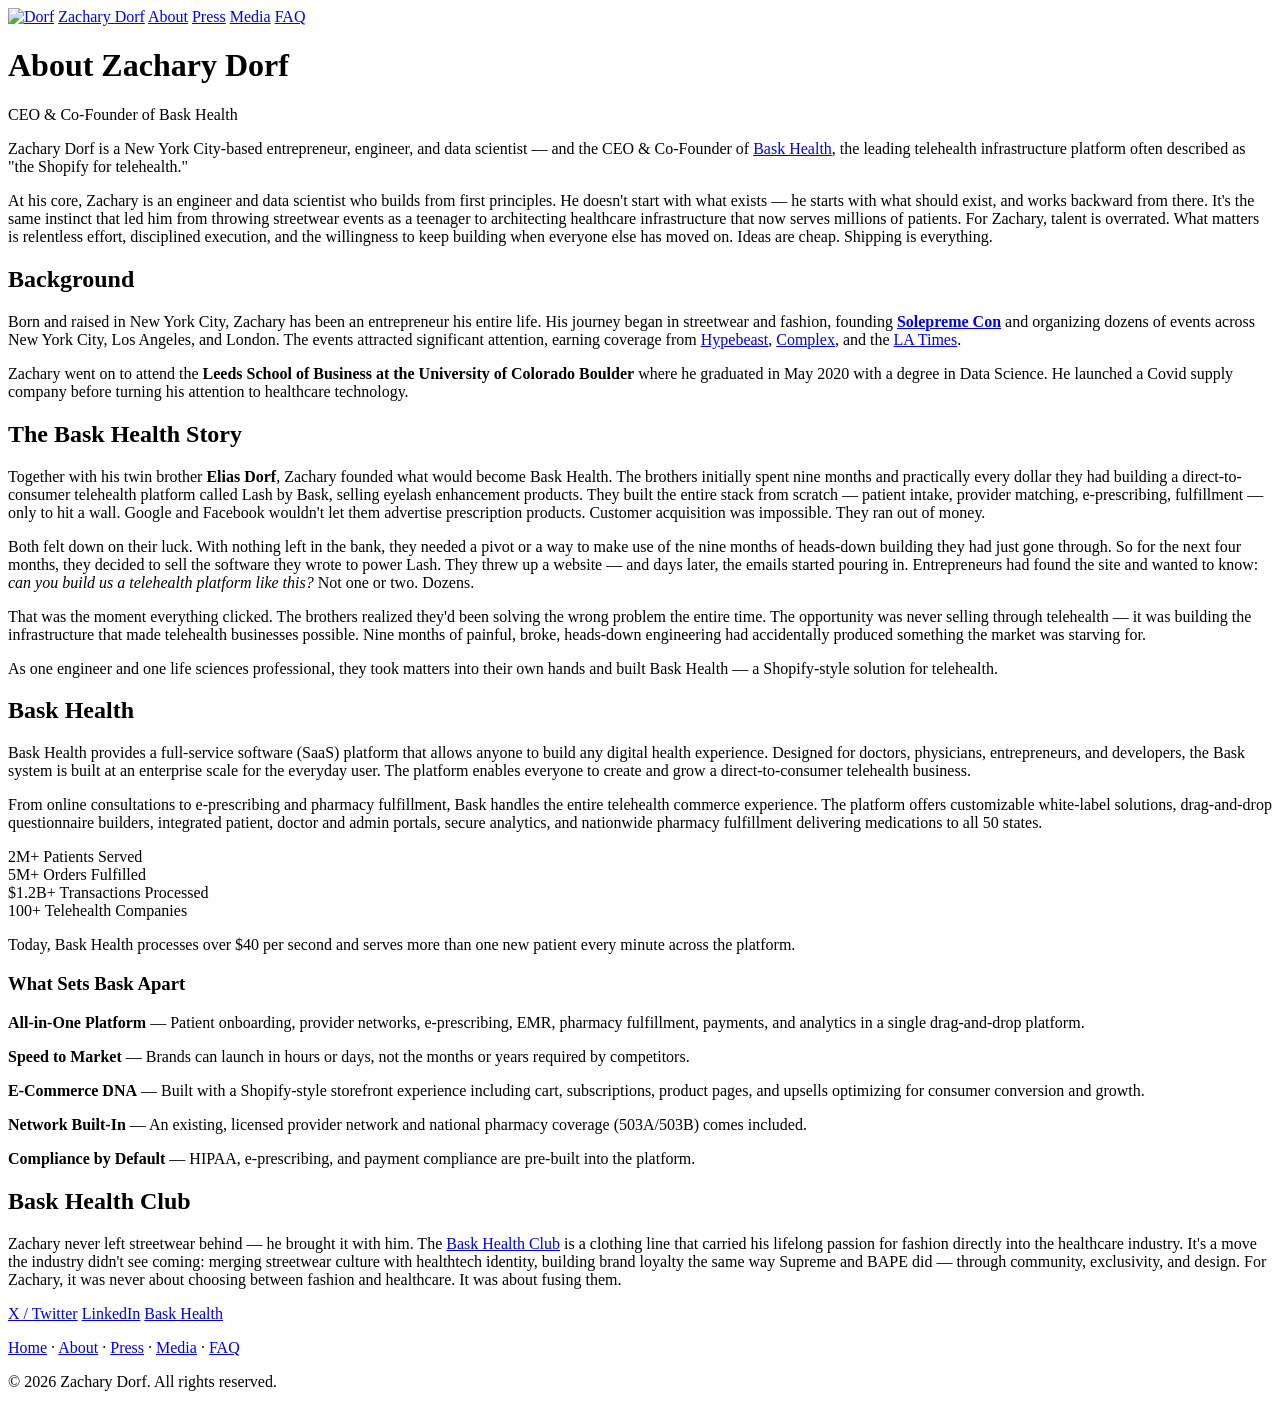
==== src/pages/about.html @ 2149b61f "Rewrite origin story with more narrative energy, fix section ordering - Punched up the Lash by Bask " ====
<!DOCTYPE html>
<html lang="en">
<head>
  <meta charset="UTF-8">
  <meta name="viewport" content="width=device-width, initial-scale=1.0">

  <title>About Zachary Dorf | CEO & Co-Founder of Bask Health</title>
  <meta name="description" content="Zachary Dorf is a New York City-based entrepreneur and the CEO & Co-Founder of Bask Health, the telehealth infrastructure platform serving 2M+ patients. From streetwear events to building the Shopify for telehealth.">
  <meta name="author" content="Zachary Dorf">
  <link rel="canonical" href="https://dorf.nyc/about/">

  <!-- Open Graph -->
  <meta property="og:type" content="profile">
  <meta property="og:url" content="https://dorf.nyc/about/">
  <meta property="og:title" content="About Zachary Dorf | CEO & Co-Founder of Bask Health">
  <meta property="og:description" content="Zachary Dorf is a New York City-based entrepreneur and the CEO & Co-Founder of Bask Health, the telehealth infrastructure platform serving 2M+ patients.">
  <meta property="og:image" content="https://dorf.nyc/images/preview-dorf.jpeg">
  <meta property="og:site_name" content="Zachary Dorf">

  <!-- Twitter -->
  <meta name="twitter:card" content="summary_large_image">
  <meta name="twitter:title" content="About Zachary Dorf | CEO & Co-Founder of Bask Health">
  <meta name="twitter:description" content="Zachary Dorf is a New York City-based entrepreneur and the CEO & Co-Founder of Bask Health, the telehealth infrastructure platform serving 2M+ patients.">
  <meta name="twitter:image" content="https://dorf.nyc/images/preview-dorf.jpeg">
  <meta name="twitter:site" content="@0xdorf">

  <link rel="shortcut icon" href="/images/favicon.ico" type="image/x-icon">
  <link rel="stylesheet" href="/css/pages.css">

  <!-- JSON-LD Structured Data -->
  <script type="application/ld+json">
  {
    "@context": "https://schema.org",
    "@graph": [
      {
        "@type": "WebPage",
        "@id": "https://dorf.nyc/about/#webpage",
        "url": "https://dorf.nyc/about/",
        "name": "About Zachary Dorf",
        "isPartOf": { "@id": "https://dorf.nyc/#website" },
        "about": { "@id": "https://dorf.nyc/#person" }
      },
      {
        "@type": "Person",
        "@id": "https://dorf.nyc/#person",
        "name": "Zachary Dorf",
        "url": "https://dorf.nyc/",
        "image": "https://dorf.nyc/images/preview-dorf.jpeg",
        "jobTitle": "CEO & Co-Founder",
        "description": "New York City-based entrepreneur, engineer, and data scientist. CEO of Bask Health, the leading telehealth infrastructure platform. First-principles thinker who believes effort beats talent and execution beats ideas.",
        "birthPlace": "New York City, New York",
        "worksFor": {
          "@type": "Organization",
          "@id": "https://dorf.nyc/#organization"
        },
        "alumniOf": {
          "@type": "EducationalOrganization",
          "name": "Leeds School of Business, University of Colorado Boulder",
          "department": "Data Science"
        },
        "sibling": {
          "@type": "Person",
          "name": "Elias Dorf",
          "jobTitle": "President & Co-Founder, Bask Health"
        },
        "sameAs": [
          "https://www.linkedin.com/in/zacharydorf",
          "https://x.com/0xdorf",
          "https://bask.health"
        ],
        "knowsAbout": [
          "telehealth infrastructure",
          "digital health",
          "direct-to-consumer healthcare",
          "health technology",
          "entrepreneurship",
          "e-prescribing",
          "HIPAA compliance",
          "data science",
          "software engineering",
          "first-principles thinking"
        ]
      },
      {
        "@type": "Organization",
        "@id": "https://dorf.nyc/#organization",
        "name": "Bask Health",
        "url": "https://bask.health",
        "description": "The Shopify for telehealth. A full-service SaaS platform enabling entrepreneurs, doctors, and healthcare organizations to launch and scale direct-to-consumer telehealth businesses.",
        "founder": [
          { "@type": "Person", "name": "Zachary Dorf" },
          { "@type": "Person", "name": "Elias Dorf" }
        ]
      }
    ]
  }
  </script>
</head>
<body>
  <div class="page-wrapper">
    <nav class="nav">
      <a href="/"><img src="/images/dorf-logo.png" alt="Dorf" class="nav-logo"></a>
      <a href="/" class="nav-brand">Zachary Dorf</a>
      <a href="/about/" class="active">About</a>
      <a href="/press/">Press</a>
      <a href="/media/">Media</a>
      <a href="/faq/">FAQ</a>
    </nav>

    <h1>About Zachary Dorf</h1>
    <p class="subtitle">CEO & Co-Founder of Bask Health</p>

    <section class="section">
      <p>Zachary Dorf is a New York City-based entrepreneur, engineer, and data scientist &mdash; and the CEO & Co-Founder of <a href="https://bask.health" target="_blank" rel="noopener">Bask Health</a>, the leading telehealth infrastructure platform often described as "the Shopify for telehealth."</p>

      <p>At his core, Zachary is an engineer and data scientist who builds from first principles. He doesn't start with what exists &mdash; he starts with what should exist, and works backward from there. It's the same instinct that led him from throwing streetwear events as a teenager to architecting healthcare infrastructure that now serves millions of patients. For Zachary, talent is overrated. What matters is relentless effort, disciplined execution, and the willingness to keep building when everyone else has moved on. Ideas are cheap. Shipping is everything.</p>
    </section>

    <section class="section">
      <h2>Background</h2>
      <p>Born and raised in New York City, Zachary has been an entrepreneur his entire life. His journey began in streetwear and fashion, founding <strong><a href="https://www.solepremecon.com/" target="_blank" rel="noopener">Solepreme Con</a></strong> and organizing dozens of events across New York City, Los Angeles, and London. The events attracted significant attention, earning coverage from <a href="https://hypebeast.com/2017/7/the-supreme-saint-solepreme-con" target="_blank" rel="noopener">Hypebeast</a>, <a href="https://www.complex.com/style/a/frazier-tharpe/hypebeasts-copped-rare-supreme-bape-at-solepreme-con-2017" target="_blank" rel="noopener">Complex</a>, and the <a href="https://www.latimes.com/fashion/la-ig-wwd-supreme-resale-los-angeles-20180824-story.html" target="_blank" rel="noopener">LA Times</a>.</p>

      <p>Zachary went on to attend the <strong>Leeds School of Business at the University of Colorado Boulder</strong> where he graduated in May 2020 with a degree in Data Science. He launched a Covid supply company before turning his attention to healthcare technology.</p>
    </section>

    <section class="section">
      <h2>The Bask Health Story</h2>
      <p>Together with his twin brother <strong>Elias Dorf</strong>, Zachary founded what would become Bask Health. The brothers initially spent nine months and practically every dollar they had building a direct-to-consumer telehealth platform called Lash by Bask, selling eyelash enhancement products. They built the entire stack from scratch &mdash; patient intake, provider matching, e-prescribing, fulfillment &mdash; only to hit a wall. Google and Facebook wouldn't let them advertise prescription products. Customer acquisition was impossible. They ran out of money.</p>

      <p>Both felt down on their luck. With nothing left in the bank, they needed a pivot or a way to make use of the nine months of heads-down building they had just gone through. So for the next four months, they decided to sell the software they wrote to power Lash. They threw up a website &mdash; and days later, the emails started pouring in. Entrepreneurs had found the site and wanted to know: <em>can you build us a telehealth platform like this?</em> Not one or two. Dozens.</p>

      <p>That was the moment everything clicked. The brothers realized they'd been solving the wrong problem the entire time. The opportunity was never selling through telehealth &mdash; it was building the infrastructure that made telehealth businesses possible. Nine months of painful, broke, heads-down engineering had accidentally produced something the market was starving for.</p>

      <p>As one engineer and one life sciences professional, they took matters into their own hands and built Bask Health &mdash; a Shopify-style solution for telehealth.</p>
    </section>

    <section class="section">
      <h2>Bask Health</h2>
      <p>Bask Health provides a full-service software (SaaS) platform that allows anyone to build any digital health experience. Designed for doctors, physicians, entrepreneurs, and developers, the Bask system is built at an enterprise scale for the everyday user. The platform enables everyone to create and grow a direct-to-consumer telehealth business.</p>

      <p>From online consultations to e-prescribing and pharmacy fulfillment, Bask handles the entire telehealth commerce experience. The platform offers customizable white-label solutions, drag-and-drop questionnaire builders, integrated patient, doctor and admin portals, secure analytics, and nationwide pharmacy fulfillment delivering medications to all 50 states.</p>

      <div class="stats-grid">
        <div class="stat">
          <span class="stat-number">2M+</span>
          <span class="stat-label">Patients Served</span>
        </div>
        <div class="stat">
          <span class="stat-number">5M+</span>
          <span class="stat-label">Orders Fulfilled</span>
        </div>
        <div class="stat">
          <span class="stat-number">$1.2B+</span>
          <span class="stat-label">Transactions Processed</span>
        </div>
        <div class="stat">
          <span class="stat-number">100+</span>
          <span class="stat-label">Telehealth Companies</span>
        </div>
      </div>

      <p>Today, Bask Health processes over $40 per second and serves more than one new patient every minute across the platform.</p>

      <h3>What Sets Bask Apart</h3>
      <p><strong>All-in-One Platform</strong> &mdash; Patient onboarding, provider networks, e-prescribing, EMR, pharmacy fulfillment, payments, and analytics in a single drag-and-drop platform.</p>
      <p><strong>Speed to Market</strong> &mdash; Brands can launch in hours or days, not the months or years required by competitors.</p>
      <p><strong>E-Commerce DNA</strong> &mdash; Built with a Shopify-style storefront experience including cart, subscriptions, product pages, and upsells optimizing for consumer conversion and growth.</p>
      <p><strong>Network Built-In</strong> &mdash; An existing, licensed provider network and national pharmacy coverage (503A/503B) comes included.</p>
      <p><strong>Compliance by Default</strong> &mdash; HIPAA, e-prescribing, and payment compliance are pre-built into the platform.</p>
    </section>

    <section class="section">
      <h2>Bask Health Club</h2>
      <p>Zachary never left streetwear behind &mdash; he brought it with him. The <a href="https://bask.health/club" target="_blank" rel="noopener">Bask Health Club</a> is a clothing line that carried his lifelong passion for fashion directly into the healthcare industry. It's a move the industry didn't see coming: merging streetwear culture with healthtech identity, building brand loyalty the same way Supreme and BAPE did &mdash; through community, exclusivity, and design. For Zachary, it was never about choosing between fashion and healthcare. It was about fusing them.</p>
    </section>

    <div class="social-links">
      <a href="https://x.com/0xdorf" target="_blank" rel="noopener">X / Twitter</a>
      <a href="https://www.linkedin.com/in/zacharydorf" target="_blank" rel="noopener">LinkedIn</a>
      <a href="https://bask.health" target="_blank" rel="noopener">Bask Health</a>
    </div>

    <footer class="page-footer">
      <p><a href="/">Home</a> &middot; <a href="/about/">About</a> &middot; <a href="/press/">Press</a> &middot; <a href="/media/">Media</a> &middot; <a href="/faq/">FAQ</a></p>
      <p>&copy; 2026 Zachary Dorf. All rights reserved.</p>
    </footer>
  </div>
</body>
</html>
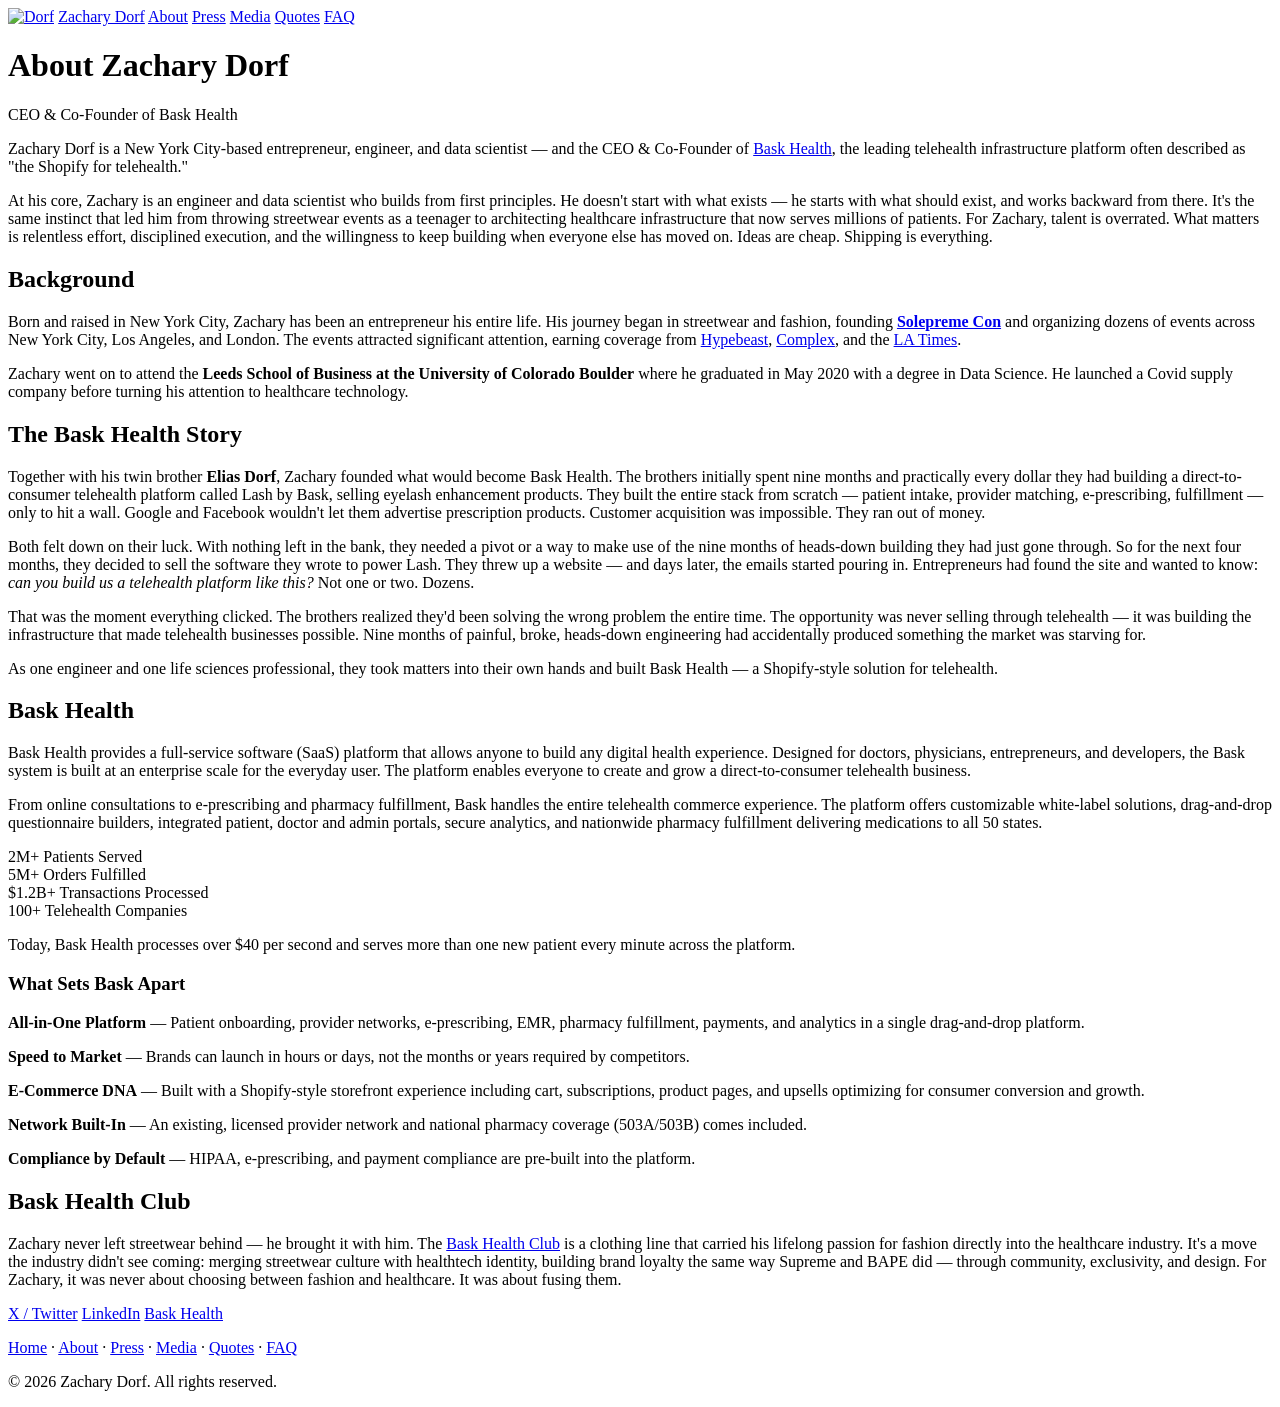
==== commit a272a3a8: "Add quotes page with Rick Rubin, Elon Musk, Steve Jobs - New /quotes/ page with favorite quotes - We" ====
--- a/src/pages/about.html
+++ b/src/pages/about.html
@@ -104,6 +104,7 @@
       <a href="/about/" class="active">About</a>
       <a href="/press/">Press</a>
       <a href="/media/">Media</a>
+      <a href="/quotes/">Quotes</a>
       <a href="/faq/">FAQ</a>
     </nav>
 
@@ -181,7 +182,7 @@
     </div>
 
     <footer class="page-footer">
-      <p><a href="/">Home</a> &middot; <a href="/about/">About</a> &middot; <a href="/press/">Press</a> &middot; <a href="/media/">Media</a> &middot; <a href="/faq/">FAQ</a></p>
+      <p><a href="/">Home</a> &middot; <a href="/about/">About</a> &middot; <a href="/press/">Press</a> &middot; <a href="/media/">Media</a> &middot; <a href="/quotes/">Quotes</a> &middot; <a href="/faq/">FAQ</a></p>
       <p>&copy; 2026 Zachary Dorf. All rights reserved.</p>
     </footer>
   </div>
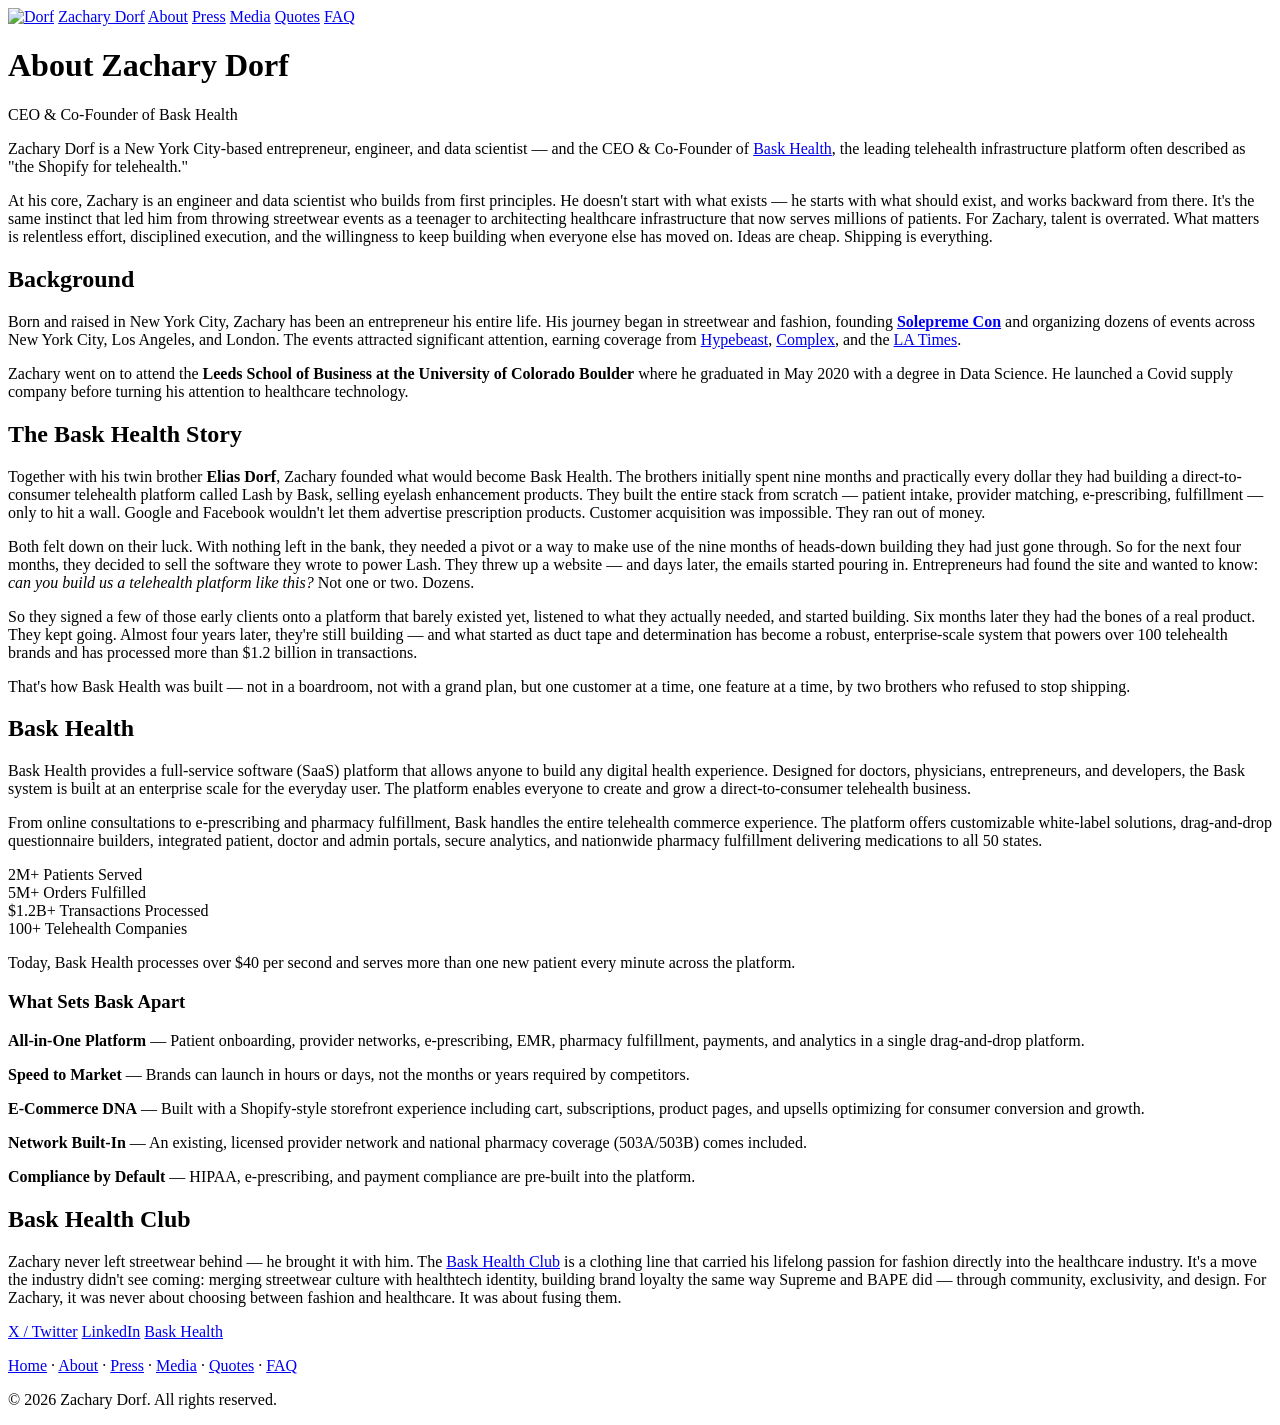
==== commit 7b8c9f5c: "Rewrite Bask Health origin ending — customer-driven, iterative build story Co-Authored-By: Claude Op" ====
--- a/src/pages/about.html
+++ b/src/pages/about.html
@@ -130,9 +130,9 @@
 
       <p>Both felt down on their luck. With nothing left in the bank, they needed a pivot or a way to make use of the nine months of heads-down building they had just gone through. So for the next four months, they decided to sell the software they wrote to power Lash. They threw up a website &mdash; and days later, the emails started pouring in. Entrepreneurs had found the site and wanted to know: <em>can you build us a telehealth platform like this?</em> Not one or two. Dozens.</p>
 
-      <p>That was the moment everything clicked. The brothers realized they'd been solving the wrong problem the entire time. The opportunity was never selling through telehealth &mdash; it was building the infrastructure that made telehealth businesses possible. Nine months of painful, broke, heads-down engineering had accidentally produced something the market was starving for.</p>
+      <p>So they signed a few of those early clients onto a platform that barely existed yet, listened to what they actually needed, and started building. Six months later they had the bones of a real product. They kept going. Almost four years later, they're still building &mdash; and what started as duct tape and determination has become a robust, enterprise-scale system that powers over 100 telehealth brands and has processed more than $1.2 billion in transactions.</p>
 
-      <p>As one engineer and one life sciences professional, they took matters into their own hands and built Bask Health &mdash; a Shopify-style solution for telehealth.</p>
+      <p>That's how Bask Health was built &mdash; not in a boardroom, not with a grand plan, but one customer at a time, one feature at a time, by two brothers who refused to stop shipping.</p>
     </section>
 
     <section class="section">
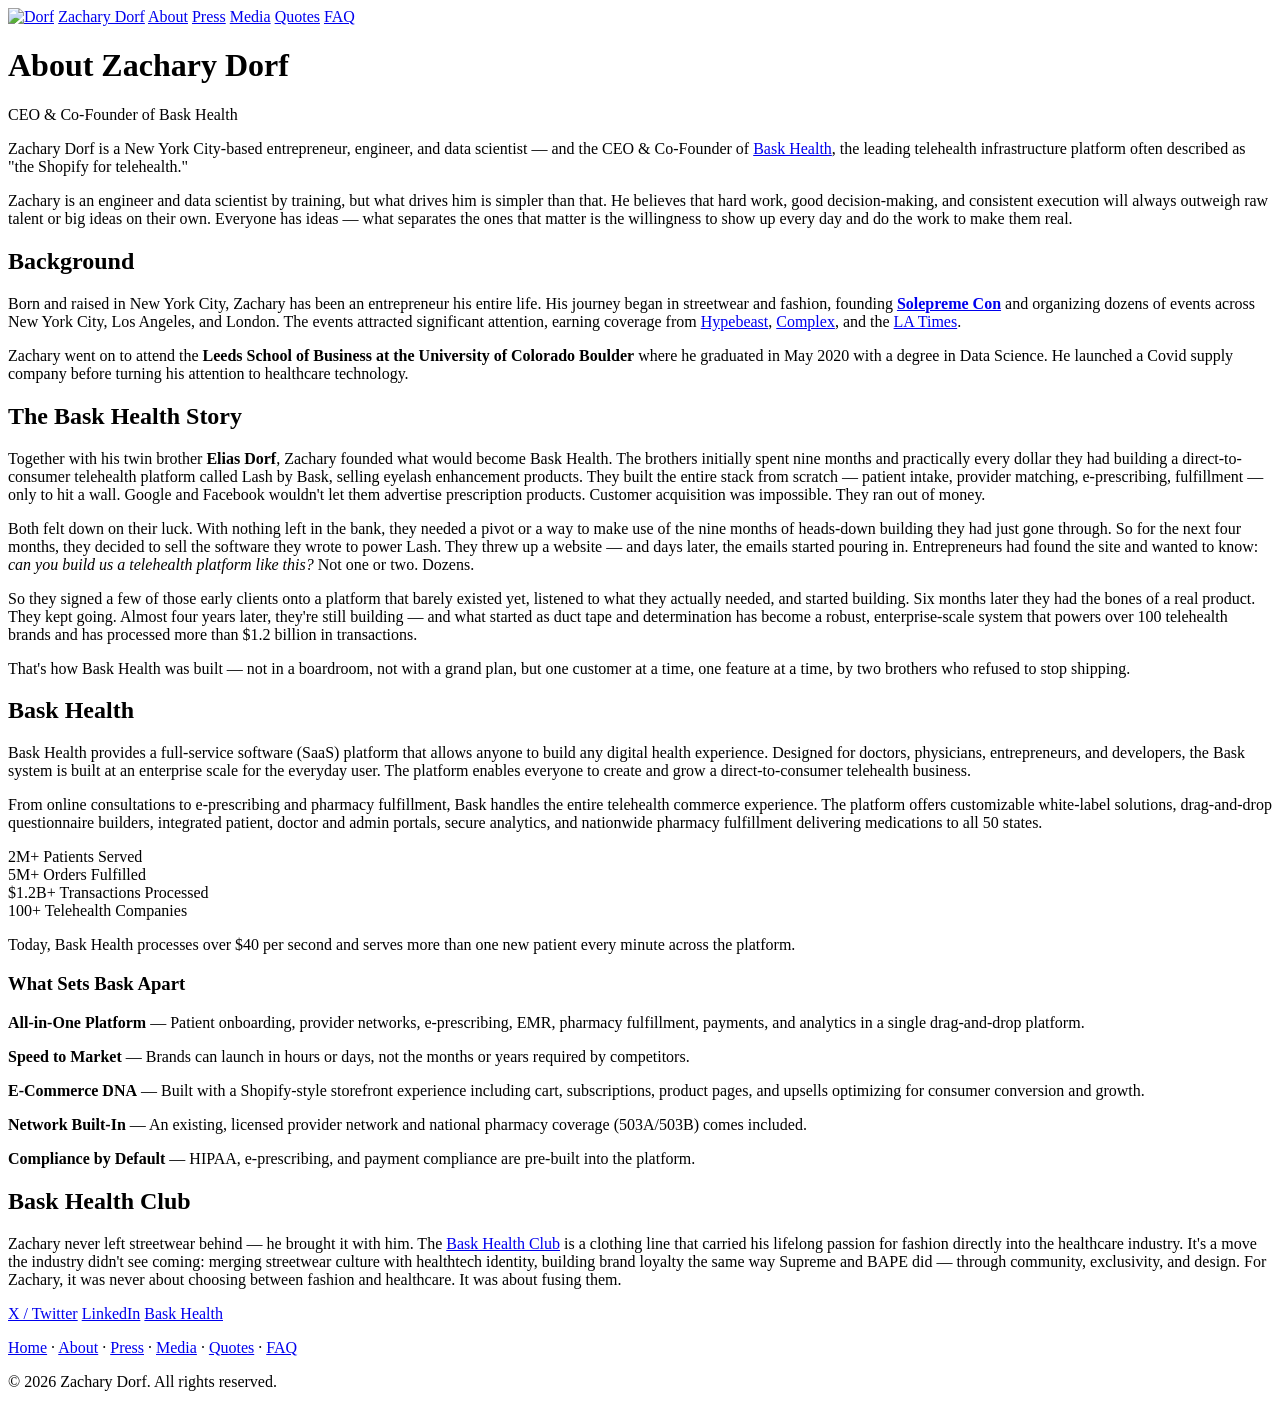
==== commit dc8524df: "Tone down bio — humble take on work ethic over talent Co-Authored-By: Claude Opus 4.6 (1M context) <" ====
--- a/src/pages/about.html
+++ b/src/pages/about.html
@@ -114,7 +114,7 @@
     <section class="section">
       <p>Zachary Dorf is a New York City-based entrepreneur, engineer, and data scientist &mdash; and the CEO & Co-Founder of <a href="https://bask.health" target="_blank" rel="noopener">Bask Health</a>, the leading telehealth infrastructure platform often described as "the Shopify for telehealth."</p>
 
-      <p>At his core, Zachary is an engineer and data scientist who builds from first principles. He doesn't start with what exists &mdash; he starts with what should exist, and works backward from there. It's the same instinct that led him from throwing streetwear events as a teenager to architecting healthcare infrastructure that now serves millions of patients. For Zachary, talent is overrated. What matters is relentless effort, disciplined execution, and the willingness to keep building when everyone else has moved on. Ideas are cheap. Shipping is everything.</p>
+      <p>Zachary is an engineer and data scientist by training, but what drives him is simpler than that. He believes that hard work, good decision-making, and consistent execution will always outweigh raw talent or big ideas on their own. Everyone has ideas &mdash; what separates the ones that matter is the willingness to show up every day and do the work to make them real.</p>
     </section>
 
     <section class="section">
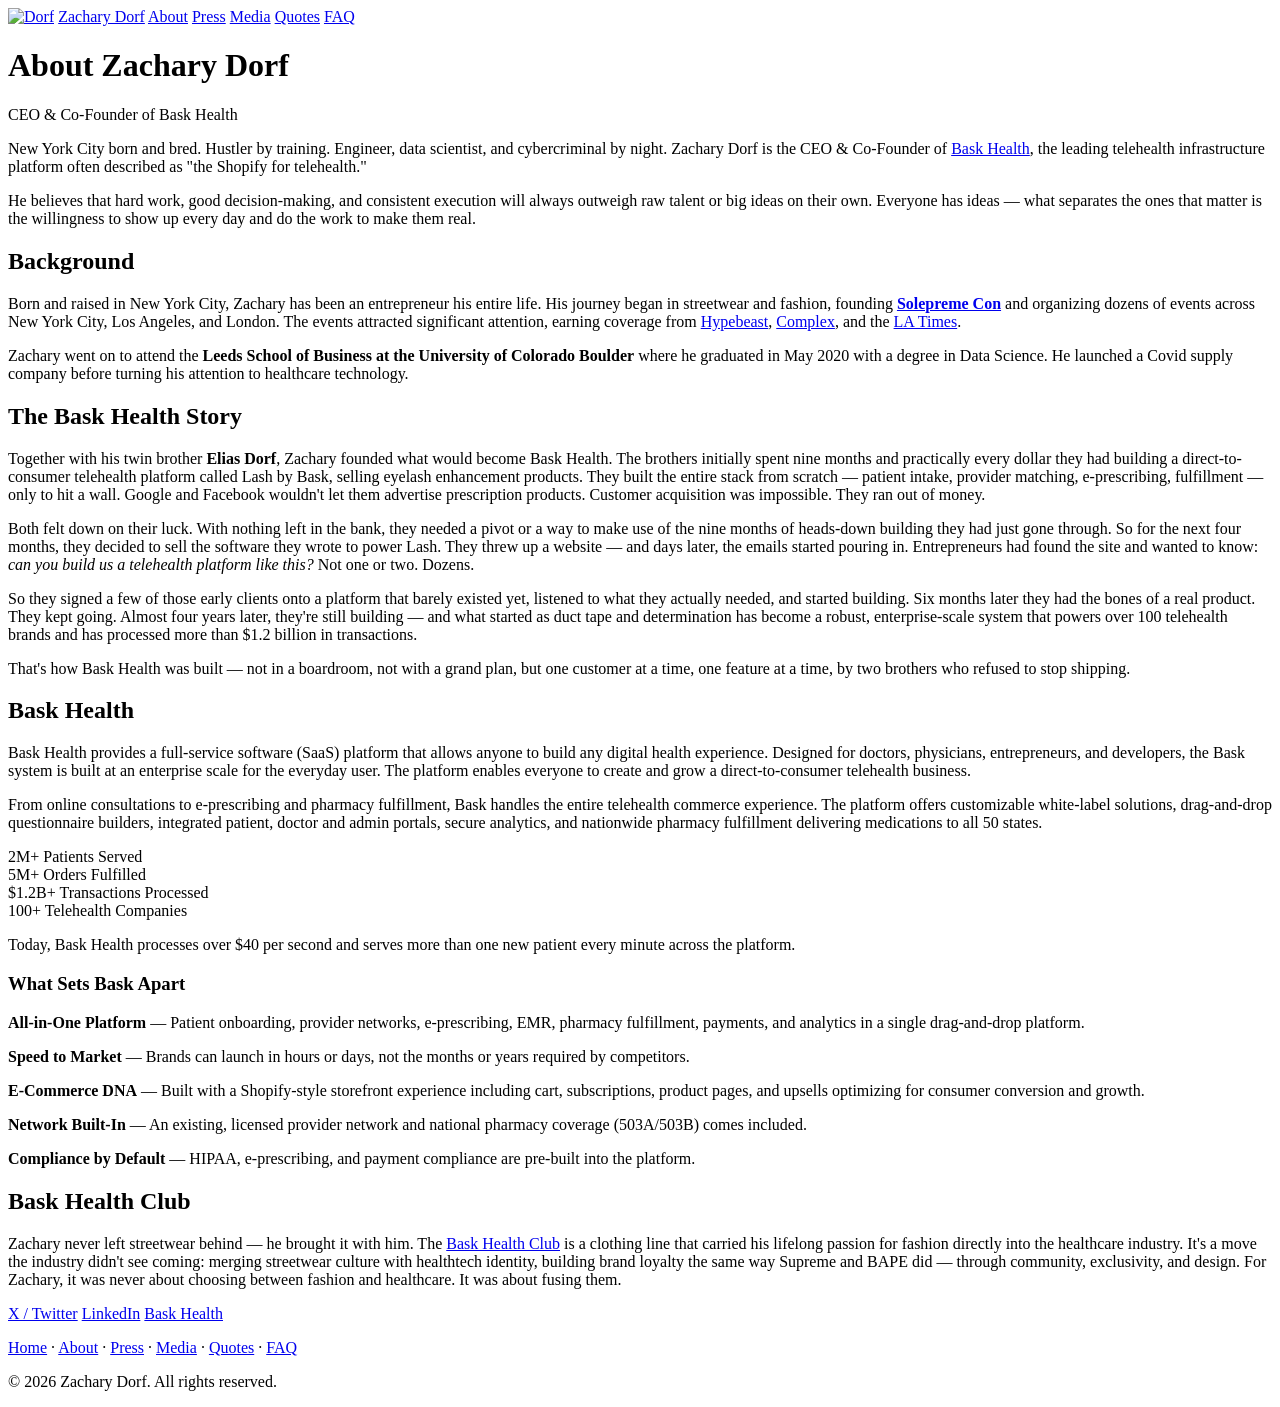
==== commit adf88075: "Rewrite bio opener — NYC born and bred, hustler, engineer, cybercriminal by night Co-Authored-By: Cl" ====
--- a/src/pages/about.html
+++ b/src/pages/about.html
@@ -112,9 +112,9 @@
     <p class="subtitle">CEO & Co-Founder of Bask Health</p>
 
     <section class="section">
-      <p>Zachary Dorf is a New York City-based entrepreneur, engineer, and data scientist &mdash; and the CEO & Co-Founder of <a href="https://bask.health" target="_blank" rel="noopener">Bask Health</a>, the leading telehealth infrastructure platform often described as "the Shopify for telehealth."</p>
+      <p>New York City born and bred. Hustler by training. Engineer, data scientist, and cybercriminal by night. Zachary Dorf is the CEO & Co-Founder of <a href="https://bask.health" target="_blank" rel="noopener">Bask Health</a>, the leading telehealth infrastructure platform often described as "the Shopify for telehealth."</p>
 
-      <p>Zachary is an engineer and data scientist by training, but what drives him is simpler than that. He believes that hard work, good decision-making, and consistent execution will always outweigh raw talent or big ideas on their own. Everyone has ideas &mdash; what separates the ones that matter is the willingness to show up every day and do the work to make them real.</p>
+      <p>He believes that hard work, good decision-making, and consistent execution will always outweigh raw talent or big ideas on their own. Everyone has ideas &mdash; what separates the ones that matter is the willingness to show up every day and do the work to make them real.</p>
     </section>
 
     <section class="section">
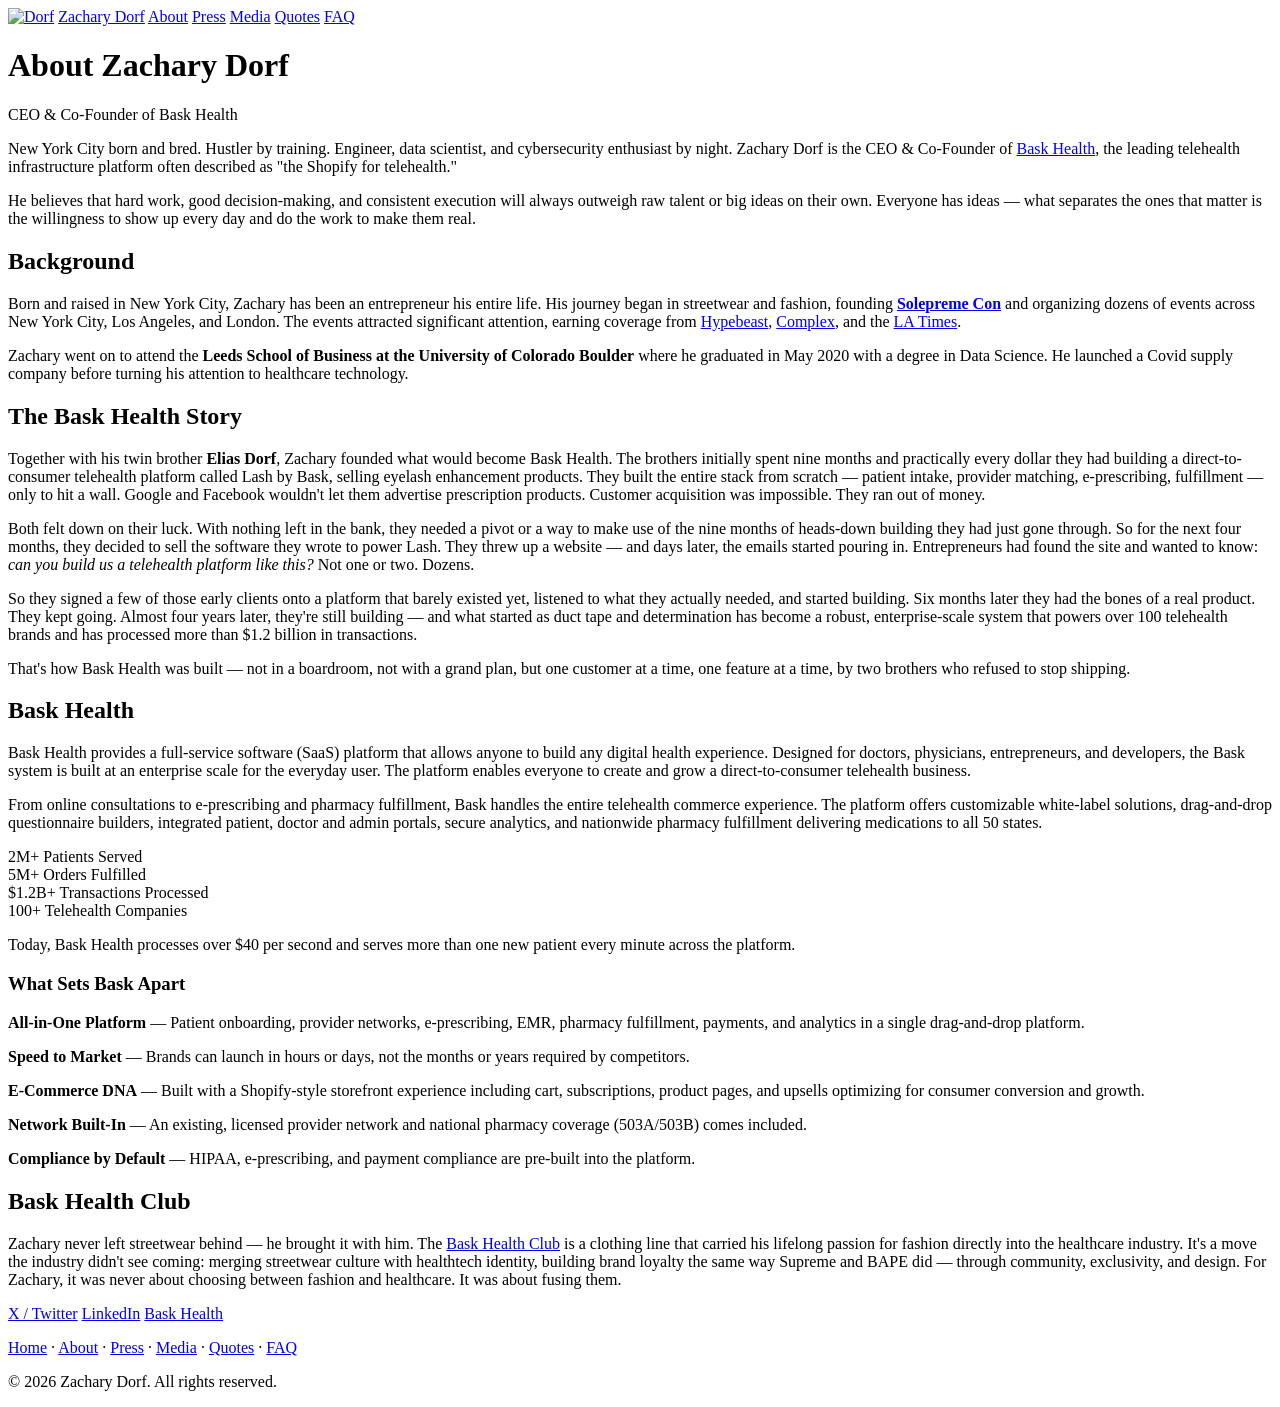
==== commit 49bf702d: "Fix: cybercriminal → cybersecurity enthusiast Co-Authored-By: Claude Opus 4.6 (1M context) <noreply@" ====
--- a/src/pages/about.html
+++ b/src/pages/about.html
@@ -112,7 +112,7 @@
     <p class="subtitle">CEO & Co-Founder of Bask Health</p>
 
     <section class="section">
-      <p>New York City born and bred. Hustler by training. Engineer, data scientist, and cybercriminal by night. Zachary Dorf is the CEO & Co-Founder of <a href="https://bask.health" target="_blank" rel="noopener">Bask Health</a>, the leading telehealth infrastructure platform often described as "the Shopify for telehealth."</p>
+      <p>New York City born and bred. Hustler by training. Engineer, data scientist, and cybersecurity enthusiast by night. Zachary Dorf is the CEO & Co-Founder of <a href="https://bask.health" target="_blank" rel="noopener">Bask Health</a>, the leading telehealth infrastructure platform often described as "the Shopify for telehealth."</p>
 
       <p>He believes that hard work, good decision-making, and consistent execution will always outweigh raw talent or big ideas on their own. Everyone has ideas &mdash; what separates the ones that matter is the willingness to show up every day and do the work to make them real.</p>
     </section>
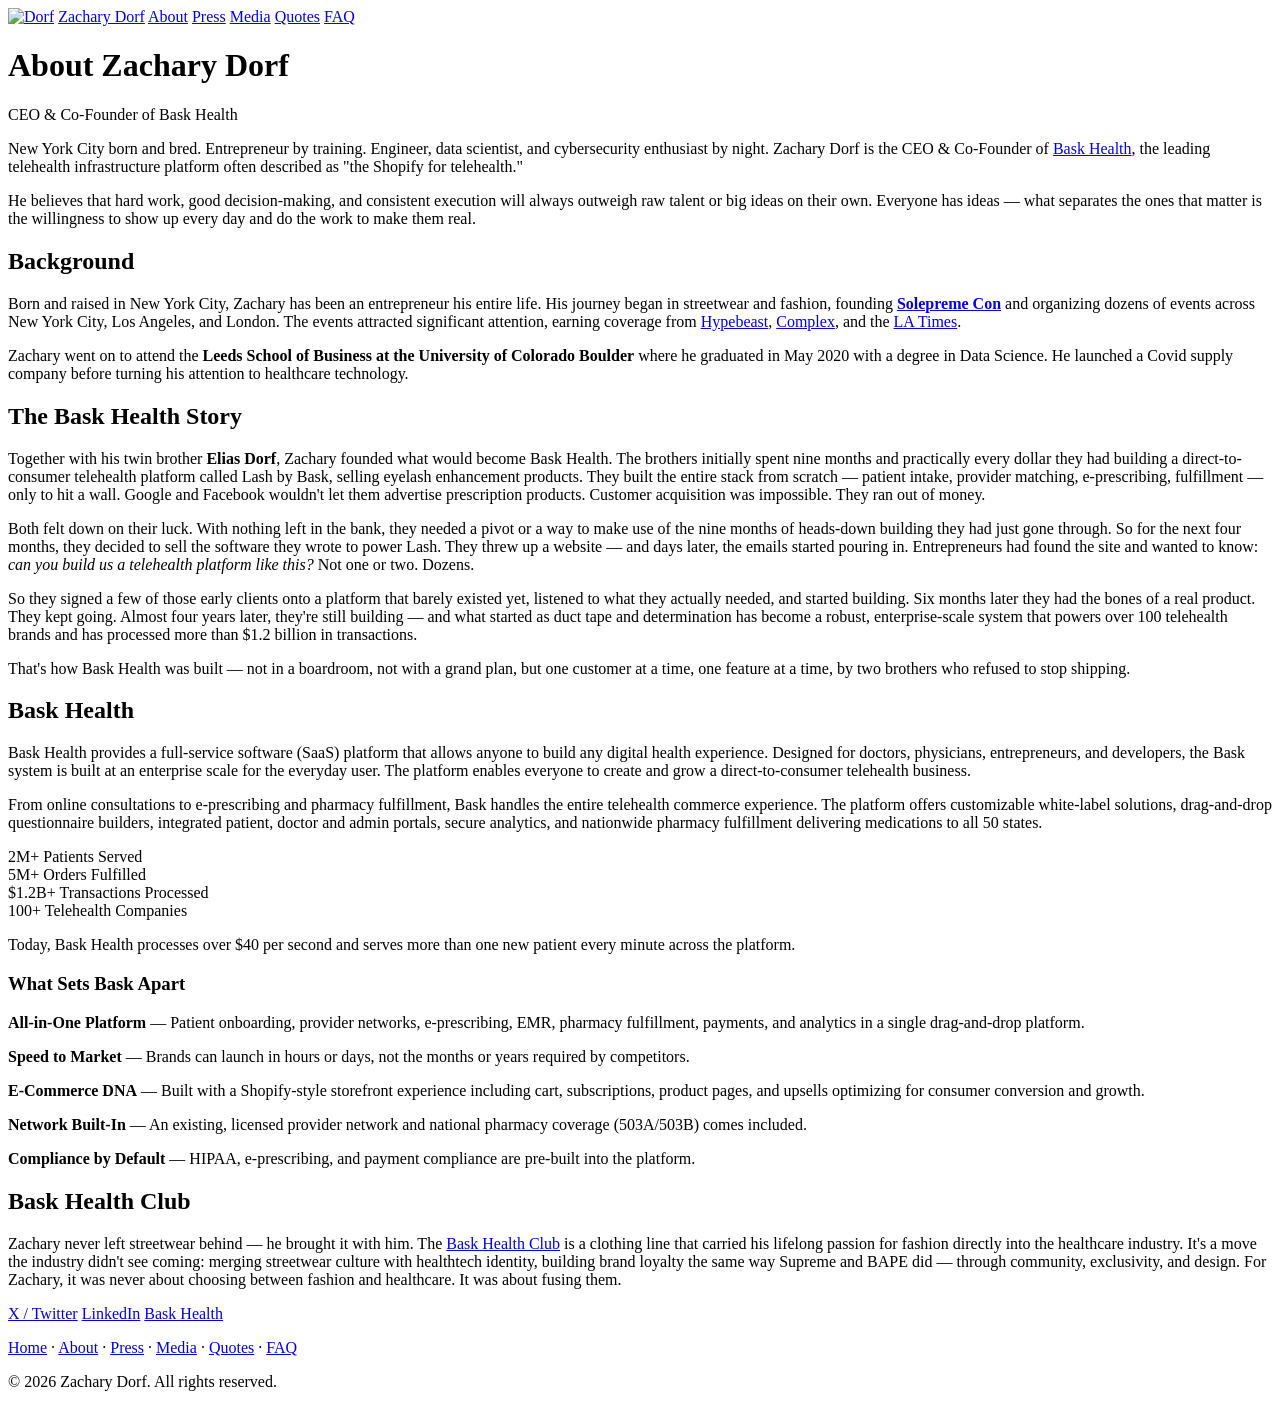
==== commit f65bf6ba: "Fix: Hustler → Entrepreneur by training Co-Authored-By: Claude Opus 4.6 (1M context) <noreply@anthro" ====
--- a/src/pages/about.html
+++ b/src/pages/about.html
@@ -112,7 +112,7 @@
     <p class="subtitle">CEO & Co-Founder of Bask Health</p>
 
     <section class="section">
-      <p>New York City born and bred. Hustler by training. Engineer, data scientist, and cybersecurity enthusiast by night. Zachary Dorf is the CEO & Co-Founder of <a href="https://bask.health" target="_blank" rel="noopener">Bask Health</a>, the leading telehealth infrastructure platform often described as "the Shopify for telehealth."</p>
+      <p>New York City born and bred. Entrepreneur by training. Engineer, data scientist, and cybersecurity enthusiast by night. Zachary Dorf is the CEO & Co-Founder of <a href="https://bask.health" target="_blank" rel="noopener">Bask Health</a>, the leading telehealth infrastructure platform often described as "the Shopify for telehealth."</p>
 
       <p>He believes that hard work, good decision-making, and consistent execution will always outweigh raw talent or big ideas on their own. Everyone has ideas &mdash; what separates the ones that matter is the willingness to show up every day and do the work to make them real.</p>
     </section>
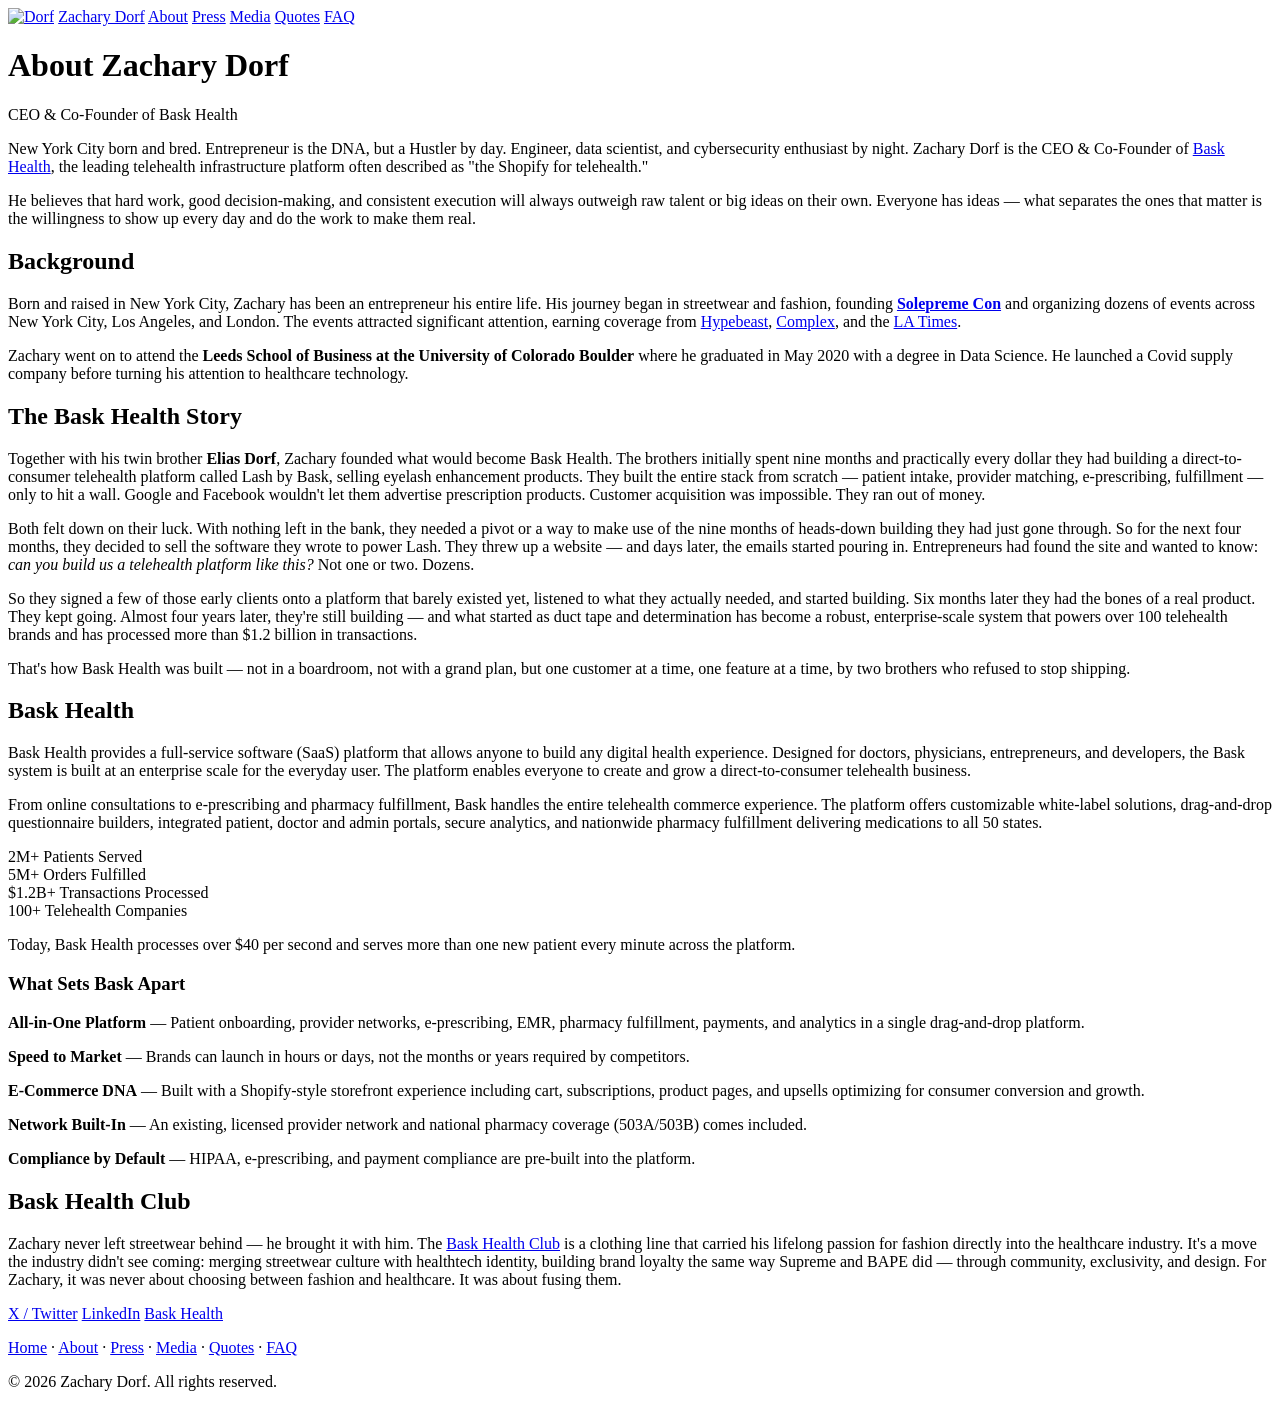
==== commit 12962c9b: "Update bio opener — Entrepreneur is the DNA, Hustler by day Co-Authored-By: Claude Opus 4.6 (1M cont" ====
--- a/src/pages/about.html
+++ b/src/pages/about.html
@@ -112,7 +112,7 @@
     <p class="subtitle">CEO & Co-Founder of Bask Health</p>
 
     <section class="section">
-      <p>New York City born and bred. Entrepreneur by training. Engineer, data scientist, and cybersecurity enthusiast by night. Zachary Dorf is the CEO & Co-Founder of <a href="https://bask.health" target="_blank" rel="noopener">Bask Health</a>, the leading telehealth infrastructure platform often described as "the Shopify for telehealth."</p>
+      <p>New York City born and bred. Entrepreneur is the DNA, but a Hustler by day. Engineer, data scientist, and cybersecurity enthusiast by night. Zachary Dorf is the CEO & Co-Founder of <a href="https://bask.health" target="_blank" rel="noopener">Bask Health</a>, the leading telehealth infrastructure platform often described as "the Shopify for telehealth."</p>
 
       <p>He believes that hard work, good decision-making, and consistent execution will always outweigh raw talent or big ideas on their own. Everyone has ideas &mdash; what separates the ones that matter is the willingness to show up every day and do the work to make them real.</p>
     </section>
